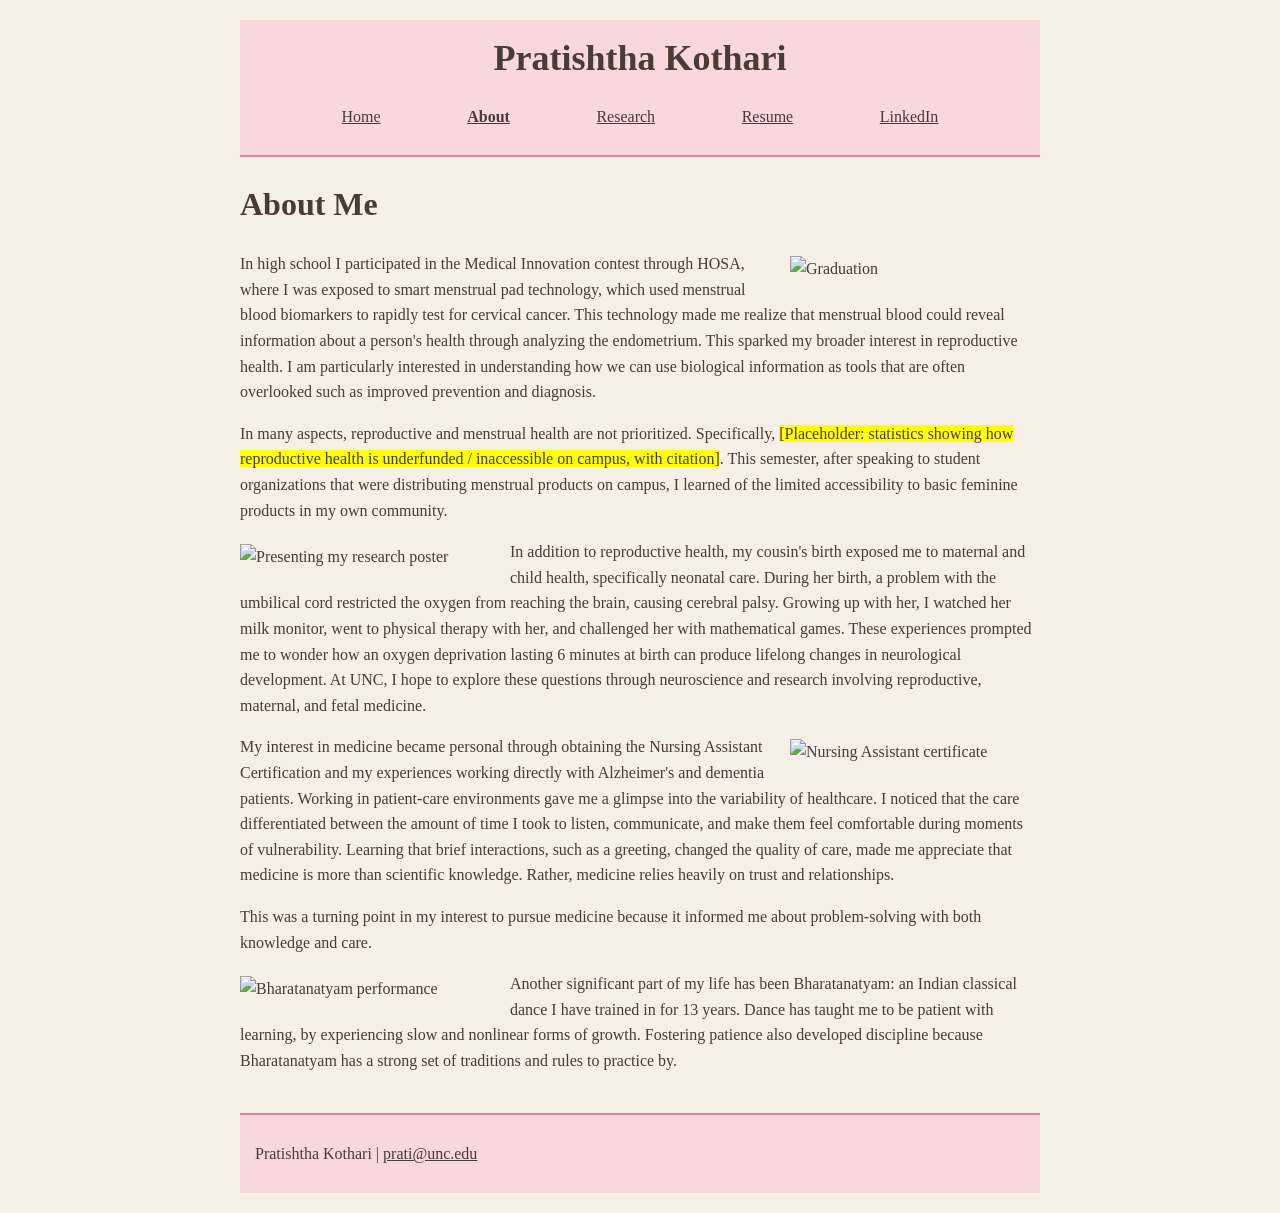
==== about.html @ 8a0a9019 "Add files via upload" ====
<!DOCTYPE html>
<html lang="en">
    <head>
        <meta charset="utf-8">
        <meta name="viewport" content="width=device-width, initial-scale=1">
        <title>About | Pratishtha Kothari</title>
        <link rel="stylesheet" href="style.css">
    </head>
    <body>

        <header>
            <a href="index.html" class="logo">Pratishtha Kothari</a>
            <nav>
                <ul>
                    <li><a href="index.html">Home</a></li>
                    <li><a href="about.html" class="active">About</a></li>
                    <li><a href="research.html">Research</a></li>
                    <li><a href="resume.html">Resume</a></li>
                    <li><a href="https://www.linkedin.com/in/pratishtha-kothari-148614324" target="_blank">LinkedIn</a></li>
                </ul>
            </nav>
        </header>

        <h1>About Me</h1>
<img src="images/graduation.jpg" alt="Graduation" class="img-right">
        <p>In high school I participated in the Medical Innovation contest through HOSA, where I was exposed to smart menstrual pad technology, which used menstrual blood biomarkers to rapidly test for cervical cancer. This technology made me realize that menstrual blood could reveal information about a person's health through analyzing the endometrium. This sparked my broader interest in reproductive health. I am particularly interested in understanding how we can use biological information as tools that are often overlooked such as improved prevention and diagnosis.</p>

        <p>In many aspects, reproductive and menstrual health are not prioritized. Specifically, <span class="placeholder">[Placeholder: statistics showing how reproductive health is underfunded / inaccessible on campus, with citation]</span>. This semester, after speaking to student organizations that were distributing menstrual products on campus, I learned of the limited accessibility to basic feminine products in my own community.</p>
<img src="images/poster-presenting.jpg" alt="Presenting my research poster" class="img-left">
        <p>In addition to reproductive health, my cousin's birth exposed me to maternal and child health, specifically neonatal care. During her birth, a problem with the umbilical cord restricted the oxygen from reaching the brain, causing cerebral palsy. Growing up with her, I watched her milk monitor, went to physical therapy with her, and challenged her with mathematical games. These experiences prompted me to wonder how an oxygen deprivation lasting 6 minutes at birth can produce lifelong changes in neurological development. At UNC, I hope to explore these questions through neuroscience and research involving reproductive, maternal, and fetal medicine.</p>
<img src="images/cna.jpg" alt="Nursing Assistant certificate" class="img-right">
        <p>My interest in medicine became personal through obtaining the Nursing Assistant Certification and my experiences working directly with Alzheimer's and dementia patients. Working in patient-care environments gave me a glimpse into the variability of healthcare. I noticed that the care differentiated between the amount of time I took to listen, communicate, and make them feel comfortable during moments of vulnerability. Learning that brief interactions, such as a greeting, changed the quality of care, made me appreciate that medicine is more than scientific knowledge. Rather, medicine relies heavily on trust and relationships.</p>

        <p>This was a turning point in my interest to pursue medicine because it informed me about problem-solving with both knowledge and care.</p>
<img src="images/dance.jpg" alt="Bharatanatyam performance" class="img-left">
        <p>Another significant part of my life has been Bharatanatyam: an Indian classical dance I have trained in for 13 years. Dance has taught me to be patient with learning, by experiencing slow and nonlinear forms of growth. Fostering patience also developed discipline because Bharatanatyam has a strong set of traditions and rules to practice by.</p>

        <footer>
            <p>Pratishtha Kothari | <a href="mailto:prati@unc.edu">prati@unc.edu</a></p>
        </footer>

    </body>
</html>
---- style.css ----
body {
    font-family: "Times New Roman", Times, serif;
    max-width: 800px;
    margin: 0 auto;
    padding: 20px;
    line-height: 1.6;
    color: #4A3B35;
    background-color: #F5EFE6;
}

header {
    background-color: #F8D7DF;
    border-bottom: 2px solid #D9849B;
    padding: 10px 15px;
    margin-bottom: 20px;
}

.logo {
    display: block;
    text-align: center;
    font-size: 36px;
    font-weight: bold;
    color: #4A3B35;
    text-decoration: none;
}

nav ul {
    list-style: none;
    padding: 0;
    display: flex;
    justify-content: space-evenly;
}

nav a {
    color: #4A3B35;
}

.active {
    font-weight: bold;
}

a {
    color: #4A3B35;
}

h1 {
    color: #4A3B35;
}

h2 {
    border-bottom: 2px solid #D9849B;
    padding-bottom: 5px;
    margin-top: 30px;
}

.quote {
    background-color: #F8D7DF;
    border-left: 4px solid #D9849B;
    padding: 5px 15px;
    margin: 30px 0;
    font-style: italic; 
    font-size: large;
    text-align: center;
}

.name {
    background-color: #F8D7DF;
    padding: 5px 15px;
    margin: 30px 0;
    font-size: large;
    font-weight: bold;
    font-style: normal;
}

.intro {
    overflow: auto;
}

.intro h1 {
    font-size: 26px;
    margin-top: 0;
}

.photo {
    float: right;
    width: 300px;
    height: 300px;
    margin-left: 20px;
    background-color: #F8D7DF;
    border: 2px solid #D9849B;
    text-align: center;
    line-height: 300px;
    font-size: 40px;
    object-fit: cover;
}

.placeholder {
    background-color: yellow;
}

.date {
    color: #8C7B72;
}

footer {
    background-color: #F8D7DF;
    border-top: 2px solid #D9849B;
    margin-top: 40px;
    padding: 10px 15px;
}

.resume-page {
    display: block;
    width: 100%;
    box-sizing: border-box;
    margin: 0 auto 20px auto;
}

.research-page {
    display: block;
    width: 100%;
    box-sizing: border-box;
    margin: 0 auto 20px auto;
}

.img-left {
    float: left;
    width: 250px;
    margin: 5px 20px 10px 0;
}

.img-right {
    float: right;
    width: 250px;
    margin: 5px 0 10px 20px;
}

footer {
    clear: both;
}

@media (max-width: 600px) {
    .img-left, .img-right {
        float: none;
        display: block;
        width: 100%;
        box-sizing: border-box;
        margin: 0 0 15px 0;
    }
}
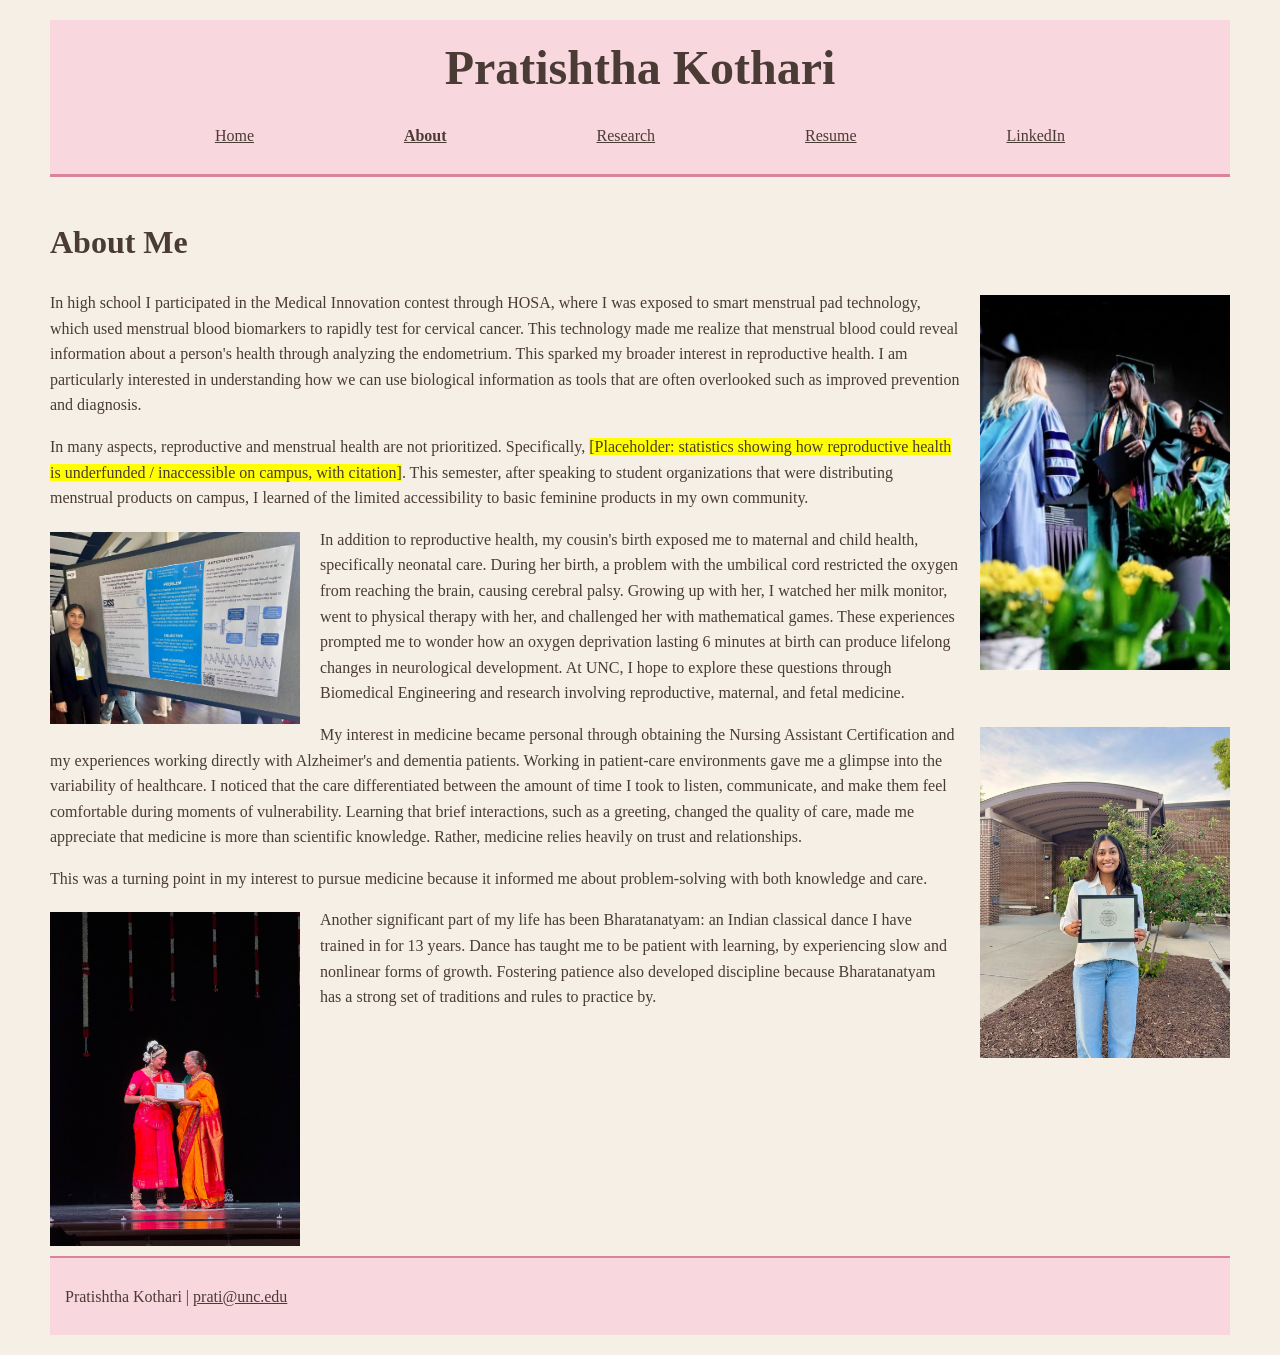
==== commit aefa717b: "describe what you changed" ====
--- a/about.html
+++ b/about.html
@@ -27,7 +27,7 @@
 
         <p>In many aspects, reproductive and menstrual health are not prioritized. Specifically, <span class="placeholder">[Placeholder: statistics showing how reproductive health is underfunded / inaccessible on campus, with citation]</span>. This semester, after speaking to student organizations that were distributing menstrual products on campus, I learned of the limited accessibility to basic feminine products in my own community.</p>
 <img src="images/poster-presenting.jpg" alt="Presenting my research poster" class="img-left">
-        <p>In addition to reproductive health, my cousin's birth exposed me to maternal and child health, specifically neonatal care. During her birth, a problem with the umbilical cord restricted the oxygen from reaching the brain, causing cerebral palsy. Growing up with her, I watched her milk monitor, went to physical therapy with her, and challenged her with mathematical games. These experiences prompted me to wonder how an oxygen deprivation lasting 6 minutes at birth can produce lifelong changes in neurological development. At UNC, I hope to explore these questions through neuroscience and research involving reproductive, maternal, and fetal medicine.</p>
+        <p>In addition to reproductive health, my cousin's birth exposed me to maternal and child health, specifically neonatal care. During her birth, a problem with the umbilical cord restricted the oxygen from reaching the brain, causing cerebral palsy. Growing up with her, I watched her milk monitor, went to physical therapy with her, and challenged her with mathematical games. These experiences prompted me to wonder how an oxygen deprivation lasting 6 minutes at birth can produce lifelong changes in neurological development. At UNC, I hope to explore these questions through Biomedical Engineering and research involving reproductive, maternal, and fetal medicine.</p>
 <img src="images/cna.jpg" alt="Nursing Assistant certificate" class="img-right">
         <p>My interest in medicine became personal through obtaining the Nursing Assistant Certification and my experiences working directly with Alzheimer's and dementia patients. Working in patient-care environments gave me a glimpse into the variability of healthcare. I noticed that the care differentiated between the amount of time I took to listen, communicate, and make them feel comfortable during moments of vulnerability. Learning that brief interactions, such as a greeting, changed the quality of care, made me appreciate that medicine is more than scientific knowledge. Rather, medicine relies heavily on trust and relationships.</p>
 
--- a/style.css
+++ b/style.css
@@ -1,8 +1,7 @@
 body {
     font-family: "Times New Roman", Times, serif;
-    max-width: 800px;
-    margin: 0 auto;
-    padding: 20px;
+    margin: 0;
+    padding: 20px 50px;
     line-height: 1.6;
     color: #4A3B35;
     background-color: #F5EFE6;
@@ -10,15 +9,15 @@
 
 header {
     background-color: #F8D7DF;
-    border-bottom: 2px solid #D9849B;
+    border-bottom: 3px solid #D9849B;
     padding: 10px 15px;
-    margin-bottom: 20px;
+    margin-bottom: 40px;
 }
 
 .logo {
     display: block;
     text-align: center;
-    font-size: 36px;
+    font-size: 48px;
     font-weight: bold;
     color: #4A3B35;
     text-decoration: none;
@@ -46,6 +45,9 @@
 h1 {
     color: #4A3B35;
 }
+.intro p {
+    font-size: 20px;
+}
 
 h2 {
     border-bottom: 2px solid #D9849B;
@@ -55,12 +57,12 @@
 
 .quote {
     background-color: #F8D7DF;
-    border-left: 4px solid #D9849B;
+    border-left: 3px solid #D9849B;
     padding: 5px 15px;
     margin: 30px 0;
-    font-style: italic; 
-    font-size: large;
+    font-style: italic;
     text-align: center;
+    font-size: 22px;
 }
 
 .name {
@@ -83,13 +85,13 @@
 
 .photo {
     float: right;
-    width: 300px;
-    height: 300px;
+    width: 450px;
+    height: 450px;
     margin-left: 20px;
     background-color: #F8D7DF;
     border: 2px solid #D9849B;
     text-align: center;
-    line-height: 300px;
+    line-height: 450px;
     font-size: 40px;
     object-fit: cover;
 }
@@ -112,6 +114,7 @@
 .resume-page {
     display: block;
     width: 100%;
+    max-width: 900px;
     box-sizing: border-box;
     margin: 0 auto 20px auto;
 }
@@ -119,6 +122,7 @@
 .research-page {
     display: block;
     width: 100%;
+    max-width: 900px;
     box-sizing: border-box;
     margin: 0 auto 20px auto;
 }
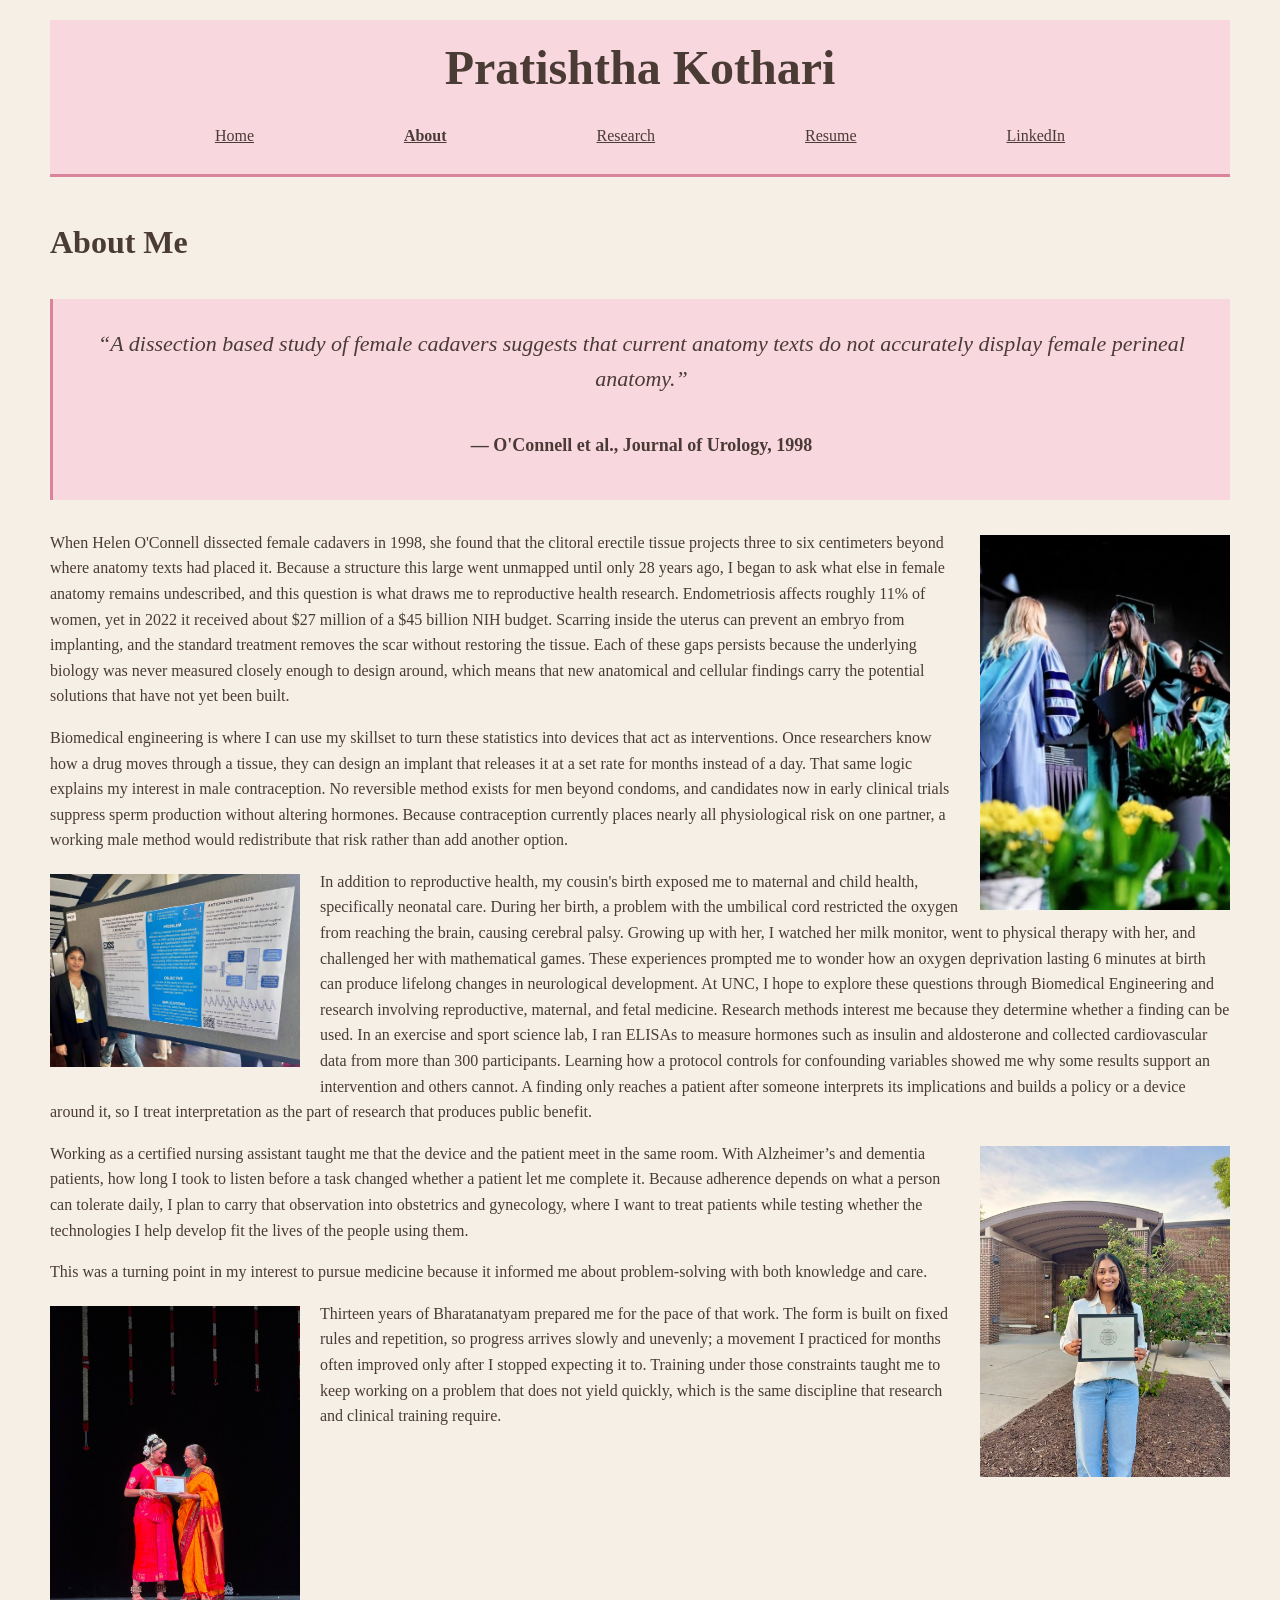
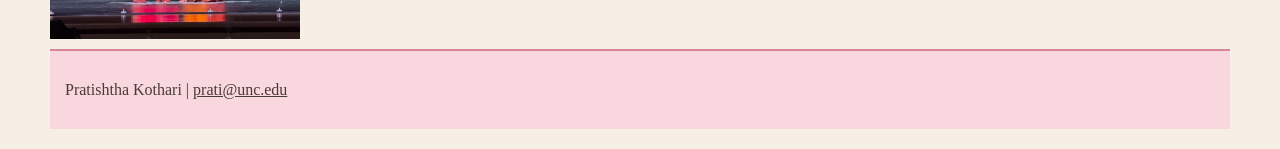
==== commit 8fd418cb: "describe what you changed" ====
--- a/about.html
+++ b/about.html
@@ -22,18 +22,25 @@
         </header>
 
         <h1>About Me</h1>
+        <div class="quote">
+                <p>“A dissection based study of female cadavers suggests that current anatomy texts do not accurately display female perineal anatomy.”<p>
+                       <p class="name">— O'Connell et al., Journal of Urology, 1998</p> </p>
+</div>
 <img src="images/graduation.jpg" alt="Graduation" class="img-right">
-        <p>In high school I participated in the Medical Innovation contest through HOSA, where I was exposed to smart menstrual pad technology, which used menstrual blood biomarkers to rapidly test for cervical cancer. This technology made me realize that menstrual blood could reveal information about a person's health through analyzing the endometrium. This sparked my broader interest in reproductive health. I am particularly interested in understanding how we can use biological information as tools that are often overlooked such as improved prevention and diagnosis.</p>
+    <p>When Helen O'Connell dissected female cadavers in 1998, she found that the clitoral erectile tissue projects three to six centimeters beyond where anatomy texts had placed it. Because a structure this large went unmapped until only 28 years ago, I began to ask what else in female anatomy remains undescribed, and this question is what draws me to reproductive health research.
 
-        <p>In many aspects, reproductive and menstrual health are not prioritized. Specifically, <span class="placeholder">[Placeholder: statistics showing how reproductive health is underfunded / inaccessible on campus, with citation]</span>. This semester, after speaking to student organizations that were distributing menstrual products on campus, I learned of the limited accessibility to basic feminine products in my own community.</p>
+Endometriosis affects roughly 11% of women, yet in 2022 it received about $27 million of a $45 billion NIH budget. Scarring inside the uterus can prevent an embryo from implanting, and the standard treatment removes the scar without restoring the tissue. Each of these gaps persists because the underlying biology was never measured closely enough to design around, which means that new anatomical and cellular findings carry the potential solutions that have not yet been built.
+</p>
+
+        <p>Biomedical engineering is where I can use my skillset to turn these statistics into devices that act as interventions. Once researchers know how a drug moves through a tissue, they can design an implant that releases it at a set rate for months instead of a day. That same logic explains my interest in male contraception. No reversible method exists for men beyond condoms, and candidates now in early clinical trials suppress sperm production without altering hormones. Because contraception currently places nearly all physiological risk on one partner, a working male method would redistribute that risk rather than add another option.</p>
 <img src="images/poster-presenting.jpg" alt="Presenting my research poster" class="img-left">
-        <p>In addition to reproductive health, my cousin's birth exposed me to maternal and child health, specifically neonatal care. During her birth, a problem with the umbilical cord restricted the oxygen from reaching the brain, causing cerebral palsy. Growing up with her, I watched her milk monitor, went to physical therapy with her, and challenged her with mathematical games. These experiences prompted me to wonder how an oxygen deprivation lasting 6 minutes at birth can produce lifelong changes in neurological development. At UNC, I hope to explore these questions through Biomedical Engineering and research involving reproductive, maternal, and fetal medicine.</p>
+        <p>In addition to reproductive health, my cousin's birth exposed me to maternal and child health, specifically neonatal care. During her birth, a problem with the umbilical cord restricted the oxygen from reaching the brain, causing cerebral palsy. Growing up with her, I watched her milk monitor, went to physical therapy with her, and challenged her with mathematical games. These experiences prompted me to wonder how an oxygen deprivation lasting 6 minutes at birth can produce lifelong changes in neurological development. At UNC, I hope to explore these questions through Biomedical Engineering and research involving reproductive, maternal, and fetal medicine. Research methods interest me because they determine whether a finding can be used. In an exercise and sport science lab, I ran ELISAs to measure hormones such as insulin and aldosterone and collected cardiovascular data from more than 300 participants. Learning how a protocol controls for confounding variables showed me why some results support an intervention and others cannot. A finding only reaches a patient after someone interprets its implications and builds a policy or a device around it, so I treat interpretation as the part of research that produces public benefit.</p>
 <img src="images/cna.jpg" alt="Nursing Assistant certificate" class="img-right">
-        <p>My interest in medicine became personal through obtaining the Nursing Assistant Certification and my experiences working directly with Alzheimer's and dementia patients. Working in patient-care environments gave me a glimpse into the variability of healthcare. I noticed that the care differentiated between the amount of time I took to listen, communicate, and make them feel comfortable during moments of vulnerability. Learning that brief interactions, such as a greeting, changed the quality of care, made me appreciate that medicine is more than scientific knowledge. Rather, medicine relies heavily on trust and relationships.</p>
+        <p>Working as a certified nursing assistant taught me that the device and the patient meet in the same room. With Alzheimer’s and dementia patients, how long I took to listen before a task changed whether a patient let me complete it. Because adherence depends on what a person can tolerate daily, I plan to carry that observation into obstetrics and gynecology, where I want to treat patients while testing whether the technologies I help develop fit the lives of the people using them.<p>
 
         <p>This was a turning point in my interest to pursue medicine because it informed me about problem-solving with both knowledge and care.</p>
 <img src="images/dance.jpg" alt="Bharatanatyam performance" class="img-left">
-        <p>Another significant part of my life has been Bharatanatyam: an Indian classical dance I have trained in for 13 years. Dance has taught me to be patient with learning, by experiencing slow and nonlinear forms of growth. Fostering patience also developed discipline because Bharatanatyam has a strong set of traditions and rules to practice by.</p>
+        <p>Thirteen years of Bharatanatyam prepared me for the pace of that work. The form is built on fixed rules and repetition, so progress arrives slowly and unevenly; a movement I practiced for months often improved only after I stopped expecting it to. Training under those constraints taught me to keep working on a problem that does not yield quickly, which is the same discipline that research and clinical training require.<p>
 
         <footer>
             <p>Pratishtha Kothari | <a href="mailto:prati@unc.edu">prati@unc.edu</a></p>
--- a/style.css
+++ b/style.css
@@ -85,13 +85,13 @@
 
 .photo {
     float: right;
-    width: 450px;
-    height: 450px;
+    width: 500px;
+    height: 500px;
     margin-left: 20px;
     background-color: #F8D7DF;
     border: 2px solid #D9849B;
     text-align: center;
-    line-height: 450px;
+    line-height: 500px;
     font-size: 40px;
     object-fit: cover;
 }
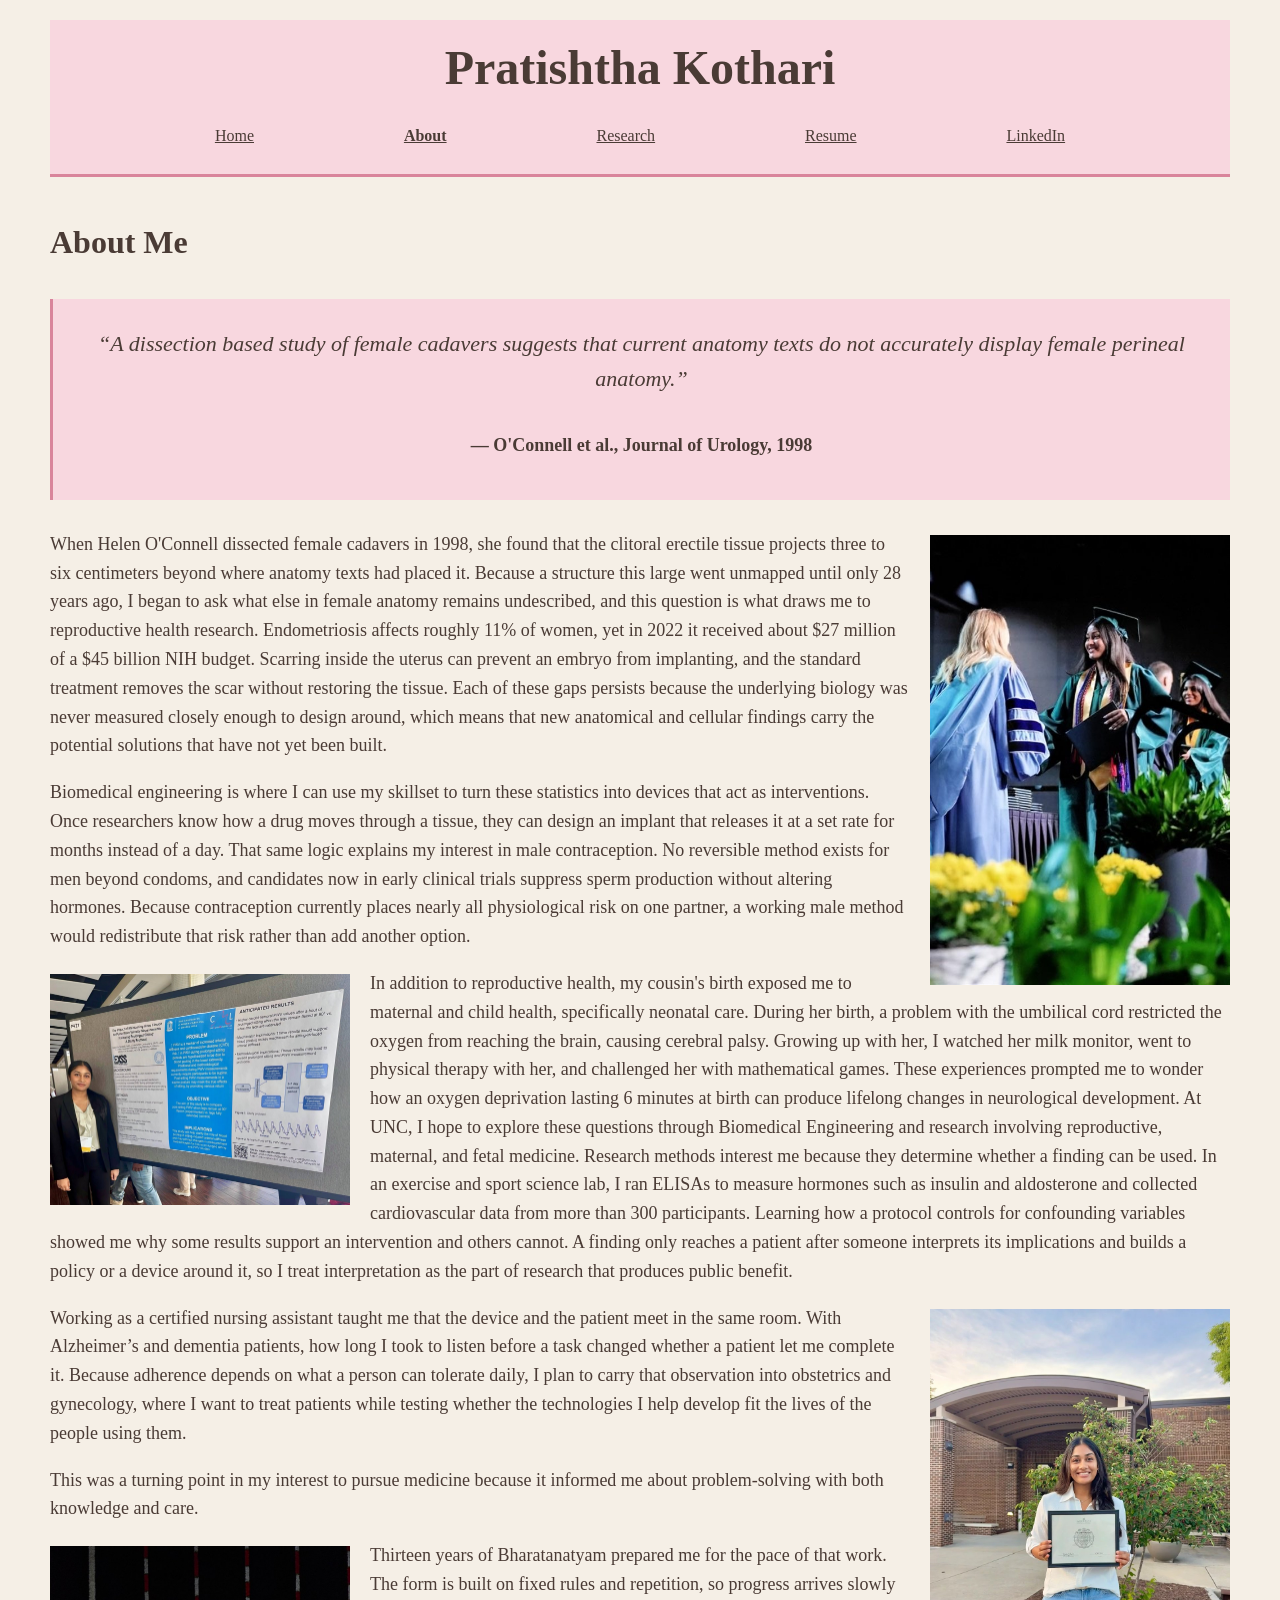
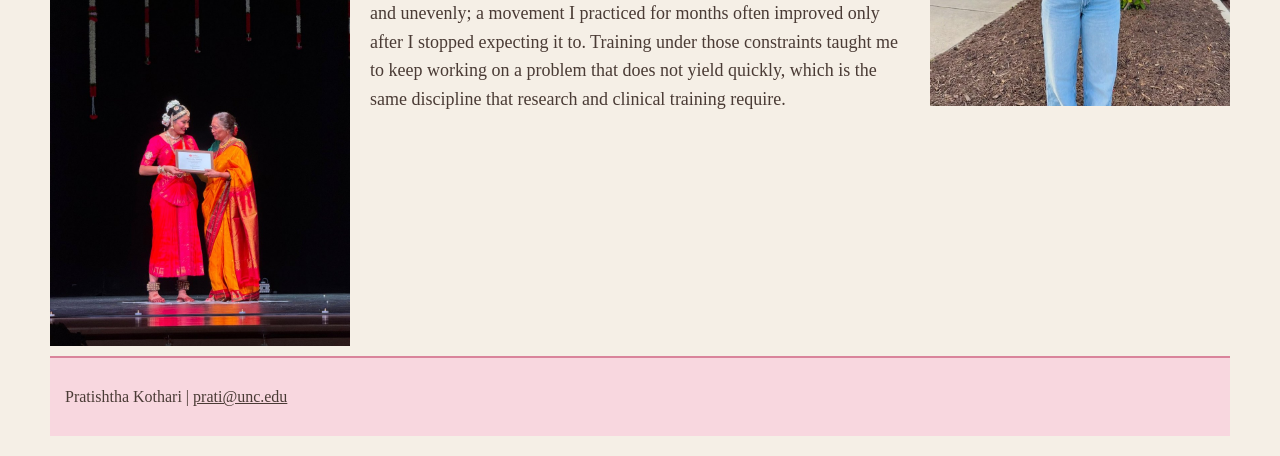
==== commit 5937bacd: "Bigger About Me text" ====
--- a/about.html
+++ b/about.html
@@ -6,8 +6,7 @@
         <title>About | Pratishtha Kothari</title>
         <link rel="stylesheet" href="style.css">
     </head>
-    <body>
-
+<body class="about">
         <header>
             <a href="index.html" class="logo">Pratishtha Kothari</a>
             <nav>
@@ -46,5 +45,6 @@
             <p>Pratishtha Kothari | <a href="mailto:prati@unc.edu">prati@unc.edu</a></p>
         </footer>
 
-    </body>
+<body class="about">
+    
 </html>
--- a/style.css
+++ b/style.css
@@ -129,13 +129,13 @@
 
 .img-left {
     float: left;
-    width: 250px;
+    width: 300px;
     margin: 5px 20px 10px 0;
 }
 
 .img-right {
     float: right;
-    width: 250px;
+    width: 300px;
     margin: 5px 0 10px 20px;
 }
 
@@ -151,4 +151,7 @@
         box-sizing: border-box;
         margin: 0 0 15px 0;
     }
+}
+.about > p {
+    font-size: 18px;
 }
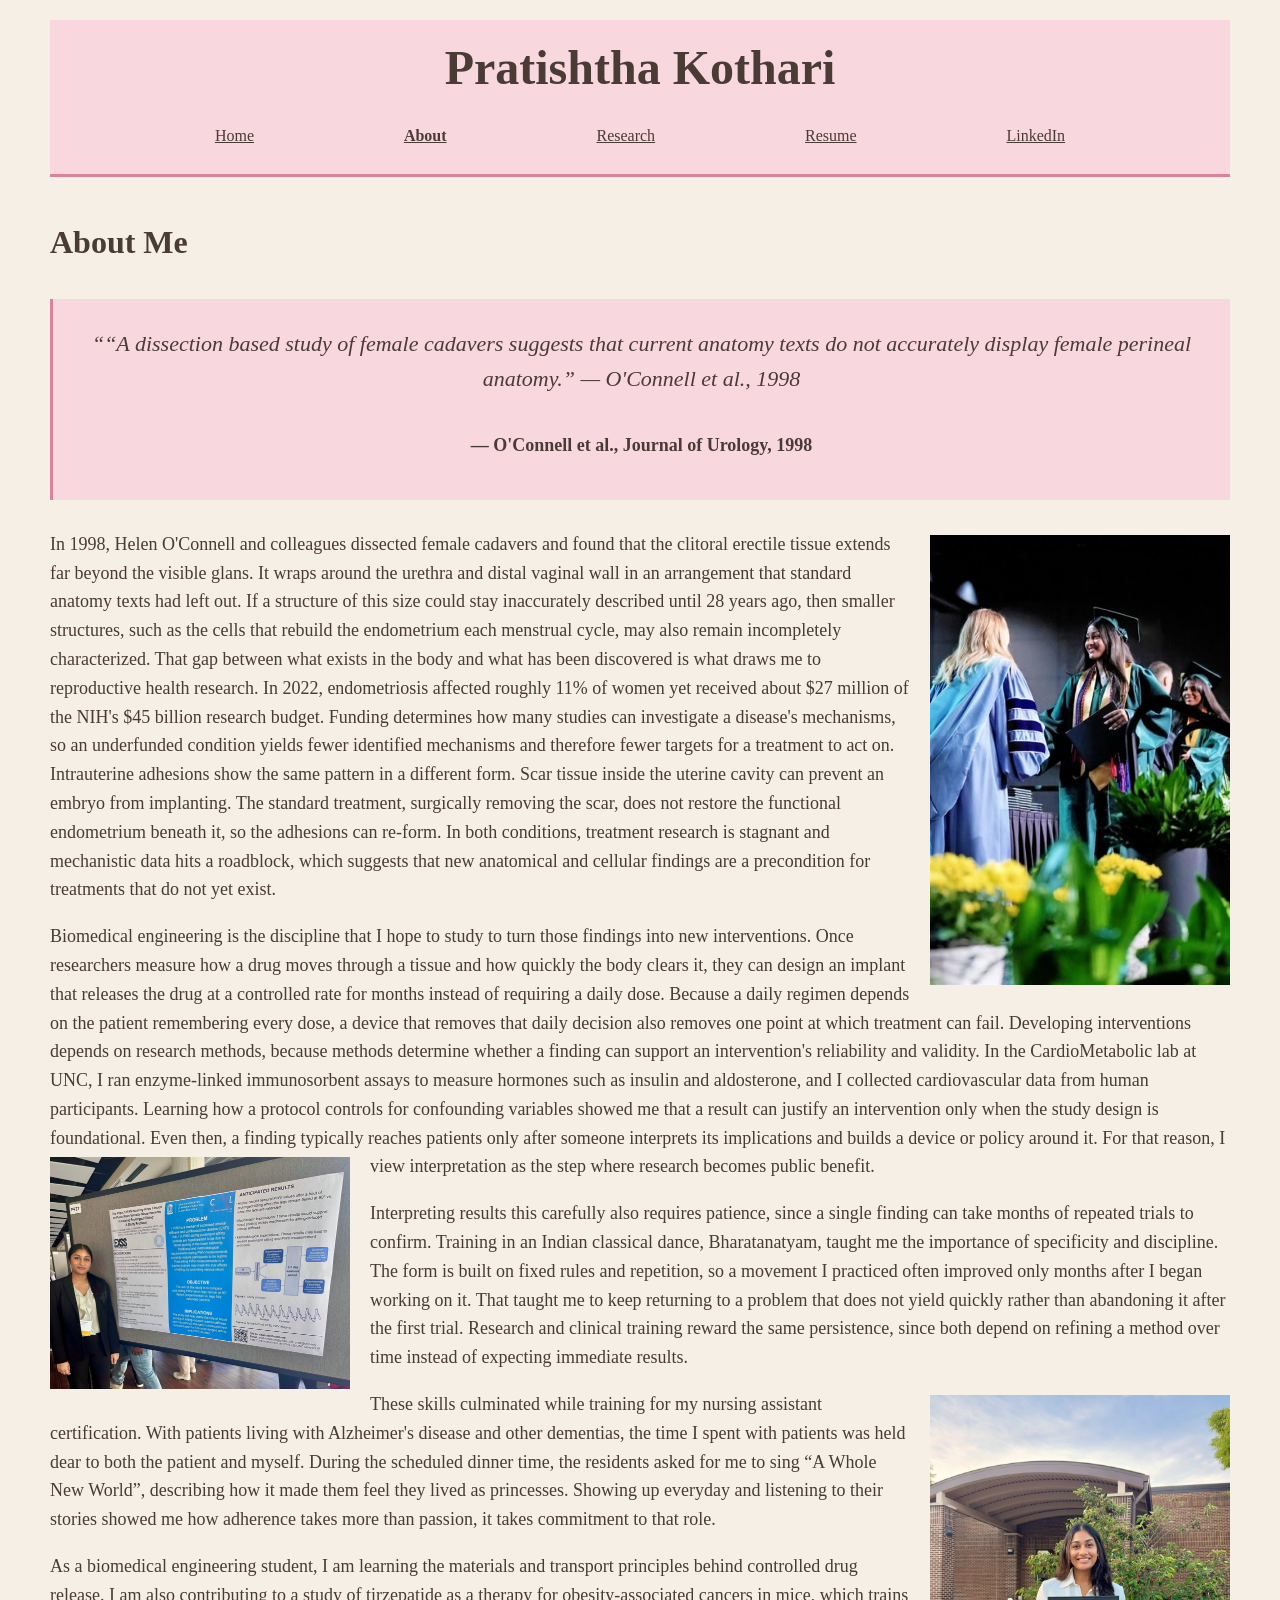
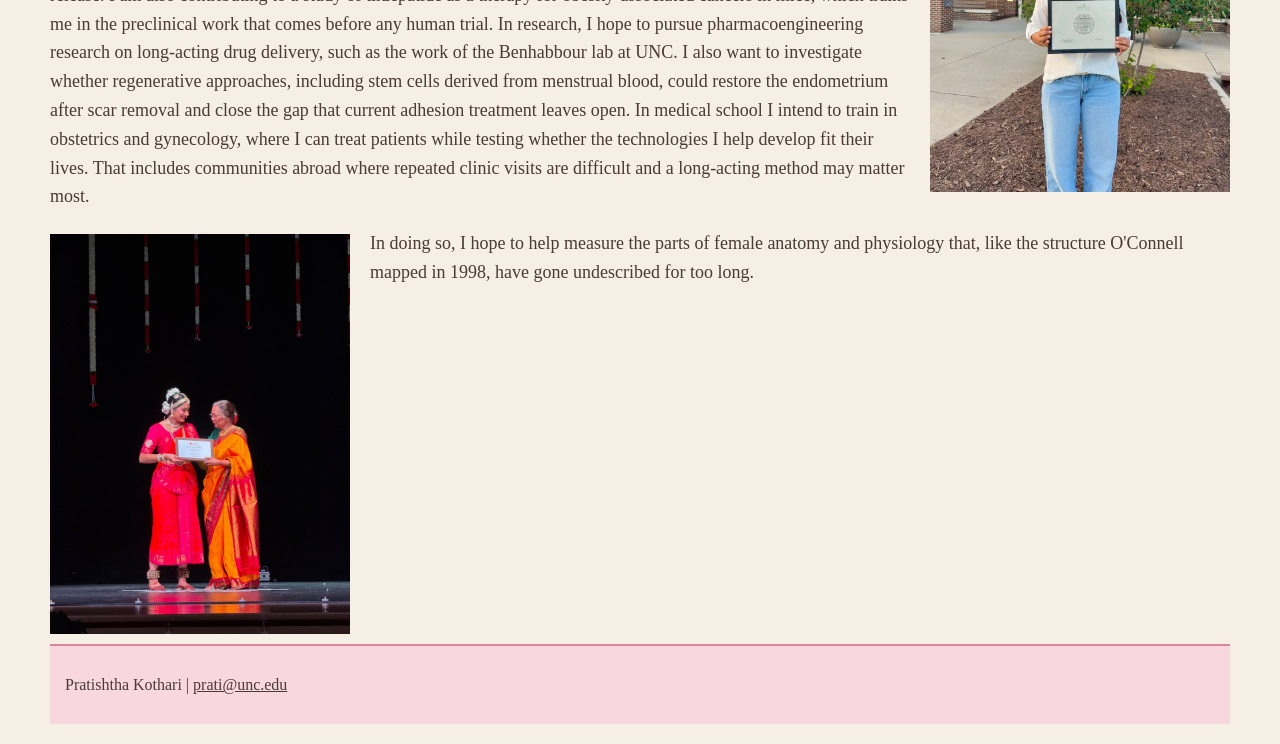
==== commit fb125417: "describe what you changed" ====
--- a/about.html
+++ b/about.html
@@ -22,29 +22,31 @@
 
         <h1>About Me</h1>
         <div class="quote">
-                <p>“A dissection based study of female cadavers suggests that current anatomy texts do not accurately display female perineal anatomy.”<p>
+                <p>““A dissection based study of female cadavers suggests that current anatomy texts do not accurately display female perineal anatomy.” — O'Connell et al., 1998<p>
                        <p class="name">— O'Connell et al., Journal of Urology, 1998</p> </p>
 </div>
 <img src="images/graduation.jpg" alt="Graduation" class="img-right">
-    <p>When Helen O'Connell dissected female cadavers in 1998, she found that the clitoral erectile tissue projects three to six centimeters beyond where anatomy texts had placed it. Because a structure this large went unmapped until only 28 years ago, I began to ask what else in female anatomy remains undescribed, and this question is what draws me to reproductive health research.
+    <p>In 1998, Helen O'Connell and colleagues dissected female cadavers and found that the clitoral erectile tissue extends far beyond the visible glans. It wraps around the urethra and distal vaginal wall in an arrangement that standard anatomy texts had left out. If a structure of this size could stay inaccurately described until 28 years ago, then smaller structures, such as the cells that rebuild the endometrium each menstrual cycle, may also remain incompletely characterized. That gap between what exists in the body and what has been discovered is what draws me to reproductive health research.
 
-Endometriosis affects roughly 11% of women, yet in 2022 it received about $27 million of a $45 billion NIH budget. Scarring inside the uterus can prevent an embryo from implanting, and the standard treatment removes the scar without restoring the tissue. Each of these gaps persists because the underlying biology was never measured closely enough to design around, which means that new anatomical and cellular findings carry the potential solutions that have not yet been built.
+        In 2022, endometriosis affected roughly 11% of women yet received about $27 million of the NIH's $45 billion research budget. Funding determines how many studies can investigate a disease's mechanisms, so an underfunded condition yields fewer identified mechanisms and therefore fewer targets for a treatment to act on. Intrauterine adhesions show the same pattern in a different form. Scar tissue inside the uterine cavity can prevent an embryo from implanting. The standard treatment, surgically removing the scar, does not restore the functional endometrium beneath it, so the adhesions can re-form. In both conditions, treatment research is stagnant and mechanistic data hits a roadblock, which suggests that new anatomical and cellular findings are a precondition for treatments that do not yet exist.
 </p>
 
-        <p>Biomedical engineering is where I can use my skillset to turn these statistics into devices that act as interventions. Once researchers know how a drug moves through a tissue, they can design an implant that releases it at a set rate for months instead of a day. That same logic explains my interest in male contraception. No reversible method exists for men beyond condoms, and candidates now in early clinical trials suppress sperm production without altering hormones. Because contraception currently places nearly all physiological risk on one partner, a working male method would redistribute that risk rather than add another option.</p>
+        <p>Biomedical engineering is the discipline that I hope to study to turn those findings into new interventions. Once researchers measure how a drug moves through a tissue and how quickly the body clears it, they can design an implant that releases the drug at a controlled rate for months instead of requiring a daily dose. Because a daily regimen depends on the patient remembering every dose, a device that removes that daily decision also removes one point at which treatment can fail.
+Developing interventions depends on research methods, because methods determine whether a finding can support an intervention's reliability and validity. In the CardioMetabolic lab at UNC, I ran enzyme-linked immunosorbent assays to measure hormones such as insulin and aldosterone, and I collected cardiovascular data from human participants. Learning how a protocol controls for confounding variables showed me that a result can justify an intervention only when the study design is foundational. Even then, a finding typically reaches patients only after someone interprets its implications and builds a device or policy around it. For that reason, I view interpretation as the step where research becomes public benefit.
 <img src="images/poster-presenting.jpg" alt="Presenting my research poster" class="img-left">
-        <p>In addition to reproductive health, my cousin's birth exposed me to maternal and child health, specifically neonatal care. During her birth, a problem with the umbilical cord restricted the oxygen from reaching the brain, causing cerebral palsy. Growing up with her, I watched her milk monitor, went to physical therapy with her, and challenged her with mathematical games. These experiences prompted me to wonder how an oxygen deprivation lasting 6 minutes at birth can produce lifelong changes in neurological development. At UNC, I hope to explore these questions through Biomedical Engineering and research involving reproductive, maternal, and fetal medicine. Research methods interest me because they determine whether a finding can be used. In an exercise and sport science lab, I ran ELISAs to measure hormones such as insulin and aldosterone and collected cardiovascular data from more than 300 participants. Learning how a protocol controls for confounding variables showed me why some results support an intervention and others cannot. A finding only reaches a patient after someone interprets its implications and builds a policy or a device around it, so I treat interpretation as the part of research that produces public benefit.</p>
+        <p>Interpreting results this carefully also requires patience, since a single finding can take months of repeated trials to confirm. Training in an Indian classical dance, Bharatanatyam, taught me the importance of specificity and discipline. The form is built on fixed rules and repetition, so a movement I practiced often improved only months after I began working on it. That taught me to keep returning to a problem that does not yield quickly rather than abandoning it after the first trial. Research and clinical training reward the same persistence, since both depend on refining a method over time instead of expecting immediate results.
+</p>
 <img src="images/cna.jpg" alt="Nursing Assistant certificate" class="img-right">
-        <p>Working as a certified nursing assistant taught me that the device and the patient meet in the same room. With Alzheimer’s and dementia patients, how long I took to listen before a task changed whether a patient let me complete it. Because adherence depends on what a person can tolerate daily, I plan to carry that observation into obstetrics and gynecology, where I want to treat patients while testing whether the technologies I help develop fit the lives of the people using them.<p>
+        <p>These skills culminated while training for my nursing assistant certification. With patients living with Alzheimer's disease and other dementias, the time I spent with patients was held dear to both the patient and myself. During the scheduled dinner time, the residents asked for me to sing “A Whole New World”, describing how it made them feel they lived as princesses. Showing up everyday and listening to their stories showed me how adherence takes more than passion, it takes commitment to that role.<p>
 
-        <p>This was a turning point in my interest to pursue medicine because it informed me about problem-solving with both knowledge and care.</p>
+        <p>As a biomedical engineering student, I am learning the materials and transport principles behind controlled drug release. I am also contributing to a study of tirzepatide as a therapy for obesity-associated cancers in mice, which trains me in the preclinical work that comes before any human trial. In research, I hope to pursue pharmacoengineering research on long-acting drug delivery, such as the work of the Benhabbour lab at UNC. I also want to investigate whether regenerative approaches, including stem cells derived from menstrual blood, could restore the endometrium after scar removal and close the gap that current adhesion treatment leaves open. In medical school I intend to train in obstetrics and gynecology, where I can treat patients while testing whether the technologies I help develop fit their lives. That includes communities abroad where repeated clinic visits are difficult and a long-acting method may matter most.</p>
 <img src="images/dance.jpg" alt="Bharatanatyam performance" class="img-left">
-        <p>Thirteen years of Bharatanatyam prepared me for the pace of that work. The form is built on fixed rules and repetition, so progress arrives slowly and unevenly; a movement I practiced for months often improved only after I stopped expecting it to. Training under those constraints taught me to keep working on a problem that does not yield quickly, which is the same discipline that research and clinical training require.<p>
+        <p>In doing so, I hope to help measure the parts of female anatomy and physiology that, like the structure O'Connell mapped in 1998, have gone undescribed for too long.<p>
 
         <footer>
             <p>Pratishtha Kothari | <a href="mailto:prati@unc.edu">prati@unc.edu</a></p>
         </footer>
 
 <body class="about">
-    
+
 </html>
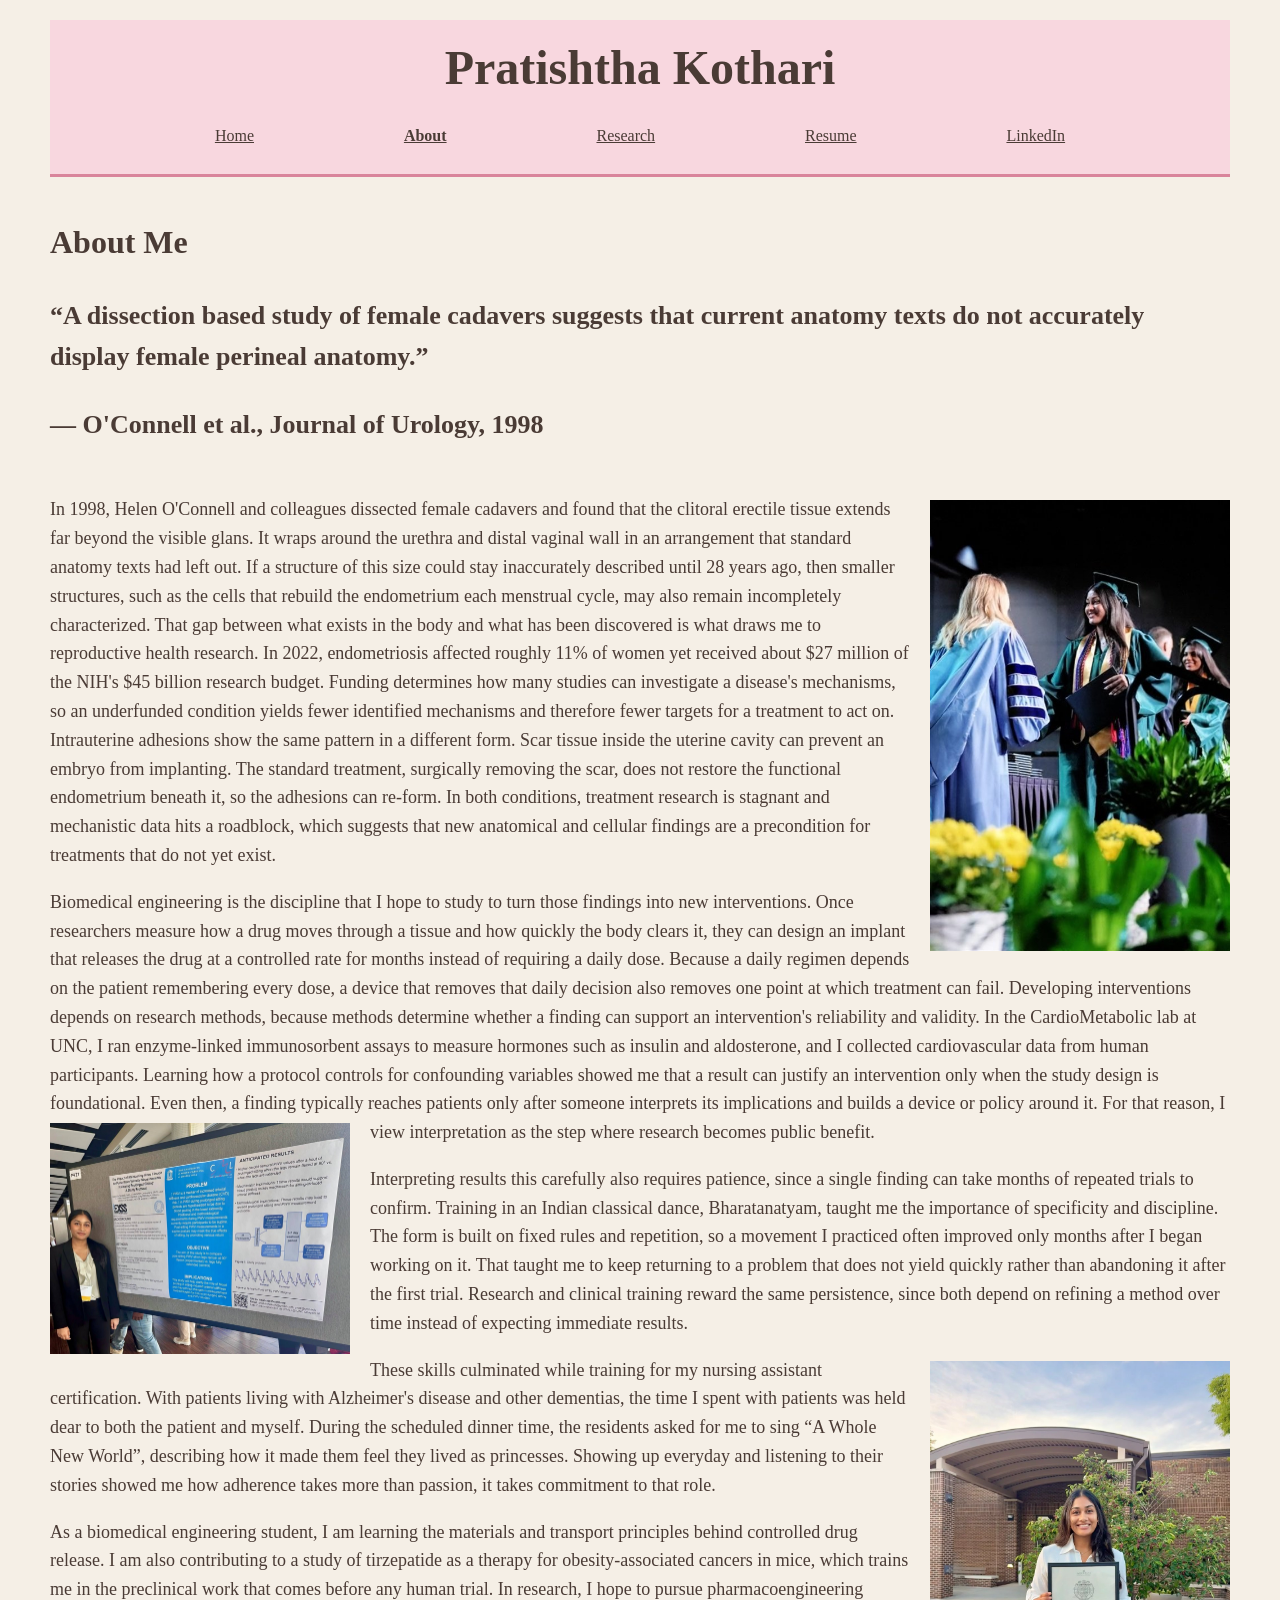
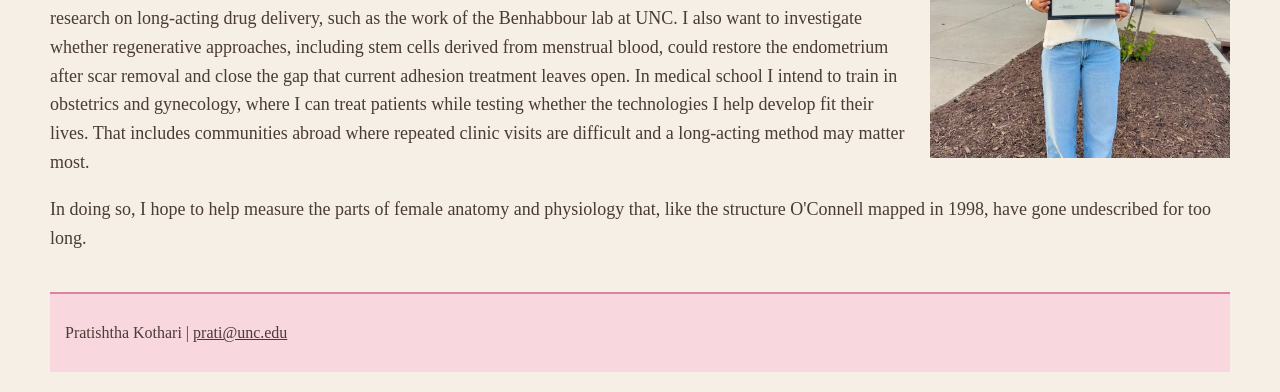
==== commit ea875c97: "Adjust quote spacing" ====
--- a/about.html
+++ b/about.html
@@ -21,9 +21,9 @@
         </header>
 
         <h1>About Me</h1>
-        <div class="quote">
-                <p>““A dissection based study of female cadavers suggests that current anatomy texts do not accurately display female perineal anatomy.” — O'Connell et al., 1998<p>
-                       <p class="name">— O'Connell et al., Journal of Urology, 1998</p> </p>
+       <div class="big-quote">
+    <p>“A dissection based study of female cadavers suggests that current anatomy texts do not accurately display female perineal anatomy.”</p>
+    <p class="big-quote .name">— O'Connell et al., Journal of Urology, 1998</p>
 </div>
 <img src="images/graduation.jpg" alt="Graduation" class="img-right">
     <p>In 1998, Helen O'Connell and colleagues dissected female cadavers and found that the clitoral erectile tissue extends far beyond the visible glans. It wraps around the urethra and distal vaginal wall in an arrangement that standard anatomy texts had left out. If a structure of this size could stay inaccurately described until 28 years ago, then smaller structures, such as the cells that rebuild the endometrium each menstrual cycle, may also remain incompletely characterized. That gap between what exists in the body and what has been discovered is what draws me to reproductive health research.
@@ -40,7 +40,6 @@
         <p>These skills culminated while training for my nursing assistant certification. With patients living with Alzheimer's disease and other dementias, the time I spent with patients was held dear to both the patient and myself. During the scheduled dinner time, the residents asked for me to sing “A Whole New World”, describing how it made them feel they lived as princesses. Showing up everyday and listening to their stories showed me how adherence takes more than passion, it takes commitment to that role.<p>
 
         <p>As a biomedical engineering student, I am learning the materials and transport principles behind controlled drug release. I am also contributing to a study of tirzepatide as a therapy for obesity-associated cancers in mice, which trains me in the preclinical work that comes before any human trial. In research, I hope to pursue pharmacoengineering research on long-acting drug delivery, such as the work of the Benhabbour lab at UNC. I also want to investigate whether regenerative approaches, including stem cells derived from menstrual blood, could restore the endometrium after scar removal and close the gap that current adhesion treatment leaves open. In medical school I intend to train in obstetrics and gynecology, where I can treat patients while testing whether the technologies I help develop fit their lives. That includes communities abroad where repeated clinic visits are difficult and a long-acting method may matter most.</p>
-<img src="images/dance.jpg" alt="Bharatanatyam performance" class="img-left">
         <p>In doing so, I hope to help measure the parts of female anatomy and physiology that, like the structure O'Connell mapped in 1998, have gone undescribed for too long.<p>
 
         <footer>
--- a/style.css
+++ b/style.css
@@ -154,4 +154,19 @@
 }
 .about > p {
     font-size: 18px;
+}
+.big-quote {
+    margin-bottom: 50px;
+}
+
+.big-quote p {
+    font-size: 26px;
+    font-weight: bold;
+    margin-bottom: 5px;
+}
+
+.big-quote .name {
+    font-size: 20px;
+    margin-top: 0;
+    margin-bottom: 0;
 }
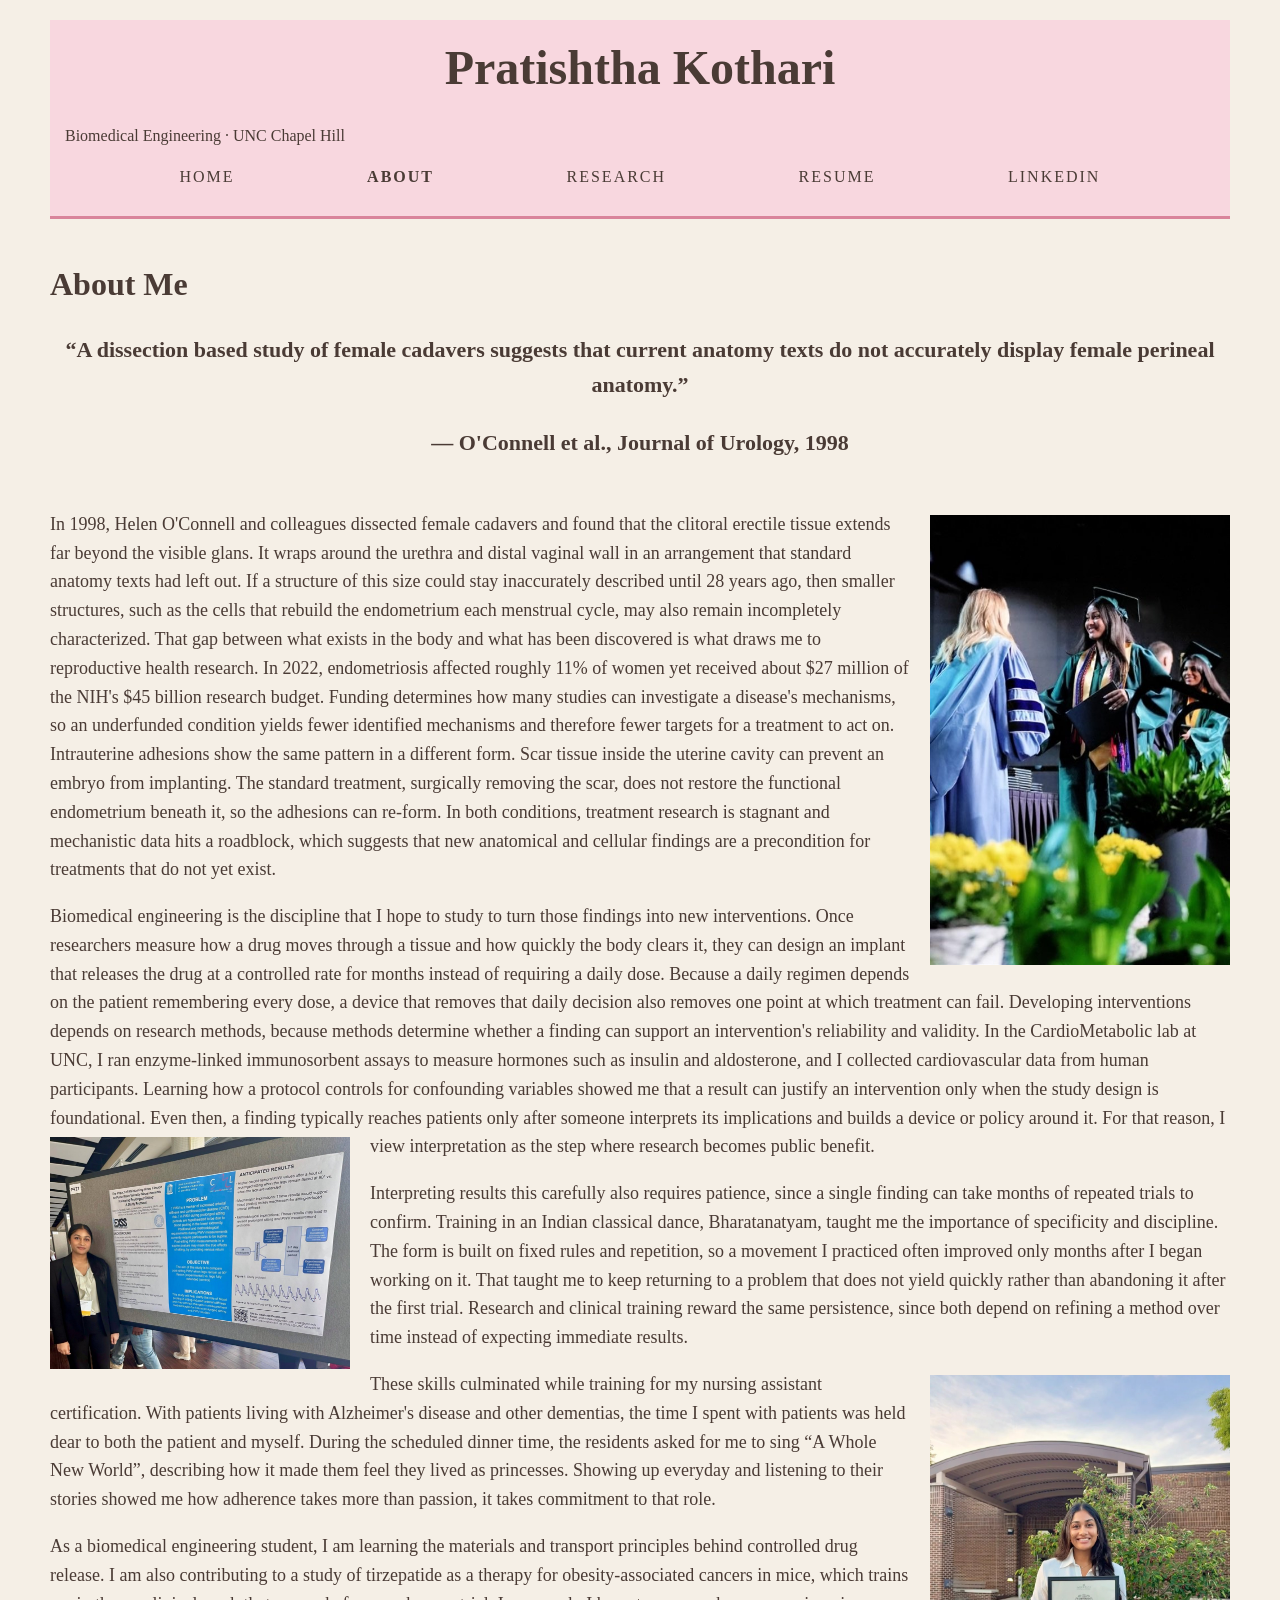
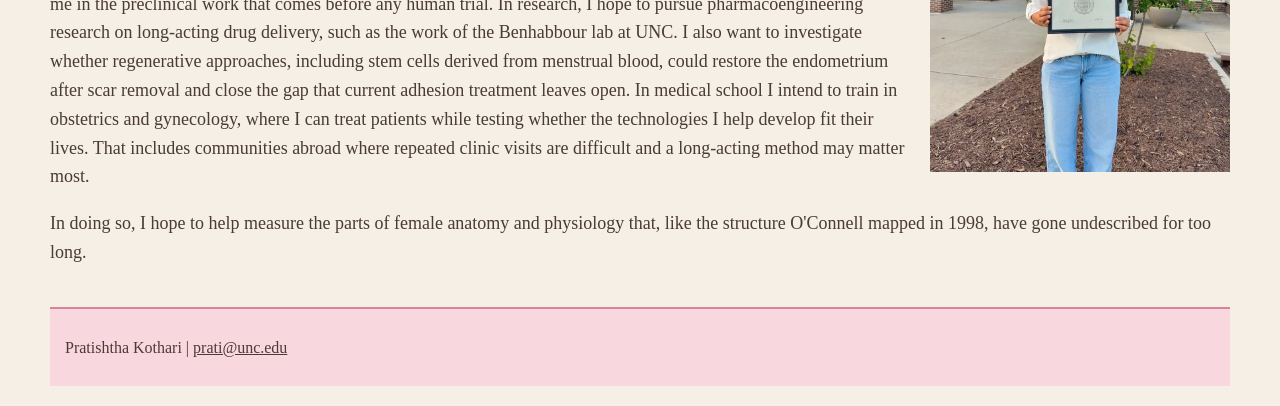
==== commit fa2ba2e3: "Old Well header banner" ====
--- a/about.html
+++ b/about.html
@@ -9,6 +9,7 @@
 <body class="about">
         <header>
             <a href="index.html" class="logo">Pratishtha Kothari</a>
+            <p class="tagline">Biomedical Engineering &middot; UNC Chapel Hill</p>
             <nav>
                 <ul>
                     <li><a href="index.html">Home</a></li>
@@ -41,7 +42,6 @@
 
         <p>As a biomedical engineering student, I am learning the materials and transport principles behind controlled drug release. I am also contributing to a study of tirzepatide as a therapy for obesity-associated cancers in mice, which trains me in the preclinical work that comes before any human trial. In research, I hope to pursue pharmacoengineering research on long-acting drug delivery, such as the work of the Benhabbour lab at UNC. I also want to investigate whether regenerative approaches, including stem cells derived from menstrual blood, could restore the endometrium after scar removal and close the gap that current adhesion treatment leaves open. In medical school I intend to train in obstetrics and gynecology, where I can treat patients while testing whether the technologies I help develop fit their lives. That includes communities abroad where repeated clinic visits are difficult and a long-acting method may matter most.</p>
         <p>In doing so, I hope to help measure the parts of female anatomy and physiology that, like the structure O'Connell mapped in 1998, have gone undescribed for too long.<p>
-
         <footer>
             <p>Pratishtha Kothari | <a href="mailto:prati@unc.edu">prati@unc.edu</a></p>
         </footer>
--- a/style.css
+++ b/style.css
@@ -32,6 +32,22 @@
 
 nav a {
     color: #4A3B35;
+    text-decoration: none;
+    text-transform: uppercase;
+    letter-spacing: 2px;
+    font-size: 16px;
+    padding: 8px 18px;
+    border-bottom: 3px solid transparent;
+    transition: background-color 0.2s, color 0.2s;
+}
+
+nav a:hover {
+    background-color: #EFB8C6;
+}
+
+nav a:active {
+    background-color: #D9849B;
+    color: white;
 }
 
 .active {
@@ -75,7 +91,14 @@
 }
 
 .intro {
-    overflow: auto;
+    display: flex;
+    align-items: center;
+    gap: 60px;
+    margin: 30px 0 40px 0;
+}
+
+.intro-text {
+    flex: 1;
 }
 
 .intro h1 {
@@ -84,16 +107,11 @@
 }
 
 .photo {
-    float: right;
-    width: 500px;
-    height: 500px;
-    margin-left: 20px;
-    background-color: #F8D7DF;
+    width: 460px;
+    height: 460px;
+    object-fit: cover;
     border: 2px solid #D9849B;
-    text-align: center;
-    line-height: 500px;
-    font-size: 40px;
-    object-fit: cover;
+    flex-shrink: 0;
 }
 
 .placeholder {
@@ -160,13 +178,38 @@
 }
 
 .big-quote p {
-    font-size: 26px;
+    font-size: 22px;
     font-weight: bold;
     margin-bottom: 5px;
+    text-align: center;
 }
 
 .big-quote .name {
-    font-size: 20px;
+    font-size: 18px;
     margin-top: 0;
     margin-bottom: 0;
+}
+@media (max-width: 800px) {
+    .intro {
+        flex-direction: column-reverse;
+        gap: 25px;
+    }
+
+    .photo {
+        width: 100%;
+        height: 400px;
+    }
+
+    nav ul {
+        flex-wrap: wrap;
+    }
+}
+.banner {
+    display: block;
+    clear: both;
+    width: 100%;
+    height: 500px;
+    object-fit: cover;
+    margin-top: 40px;
+    box-sizing: border-box;
 }
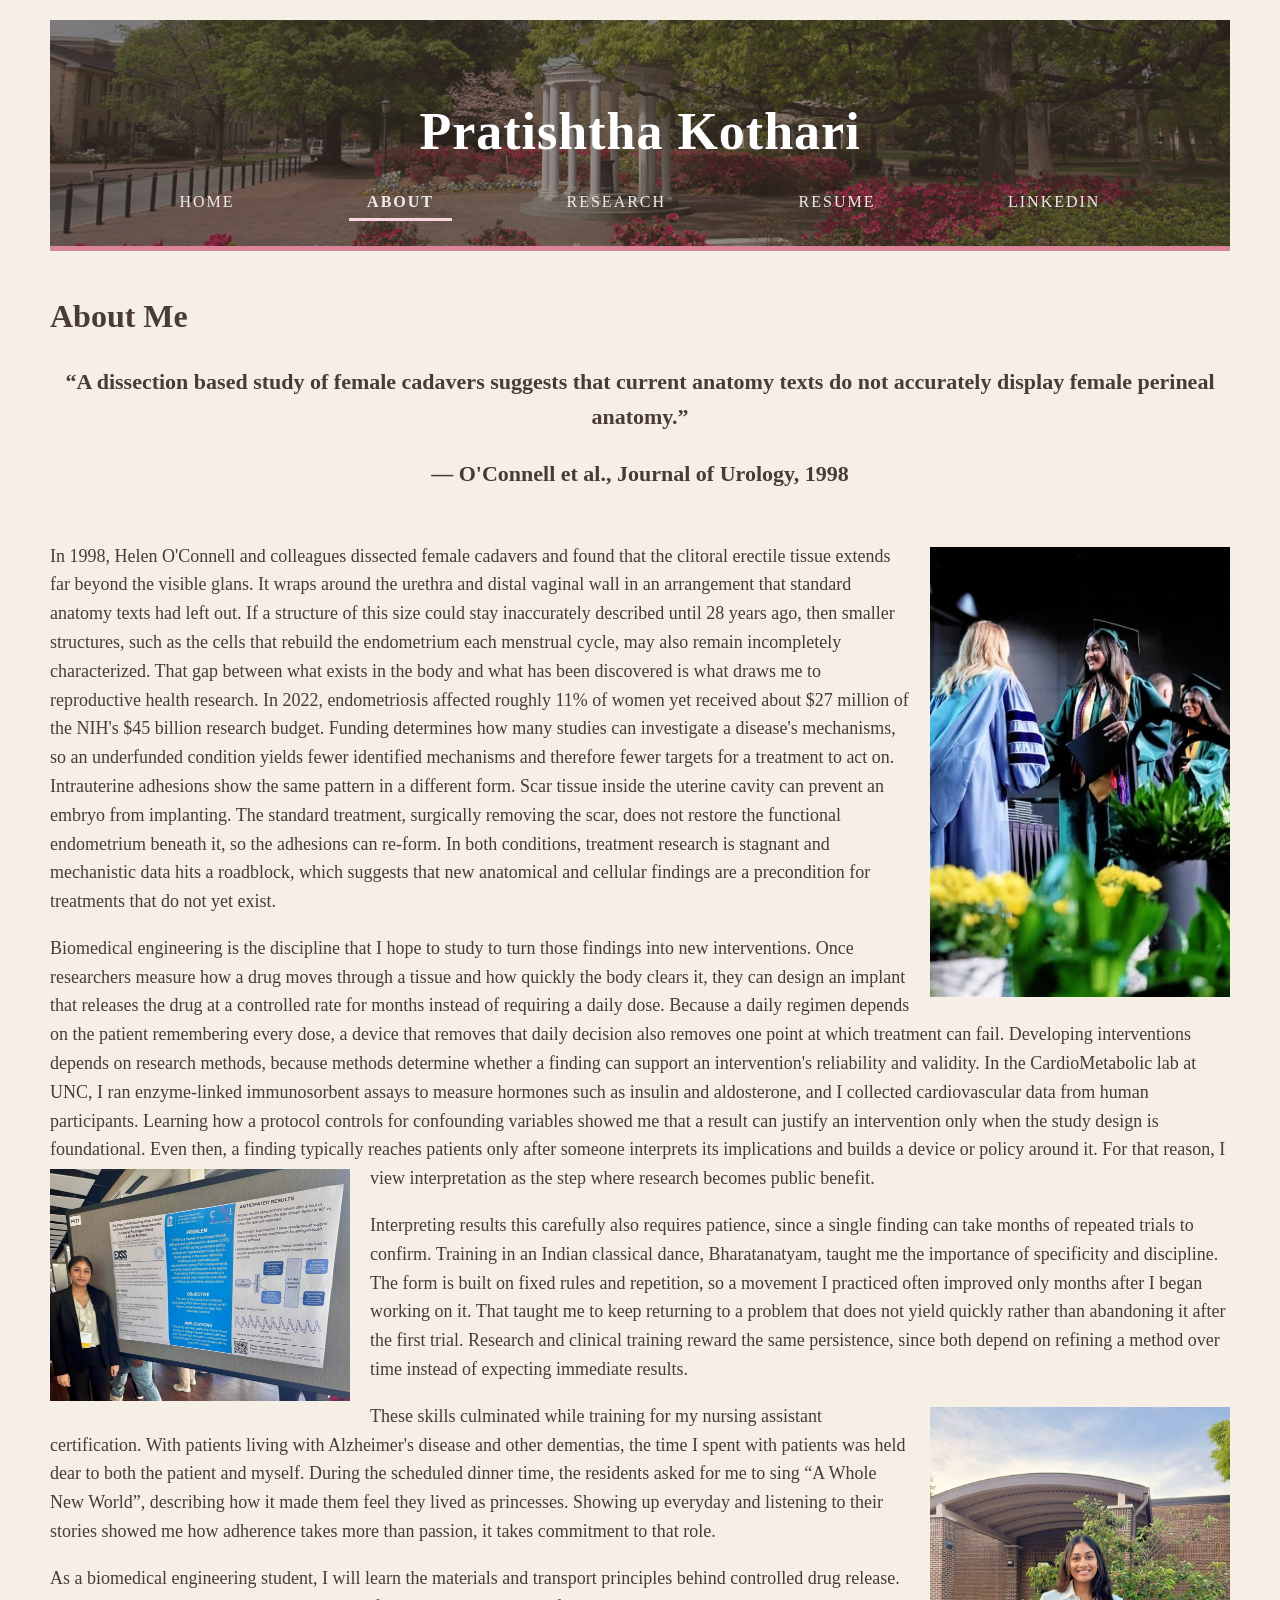
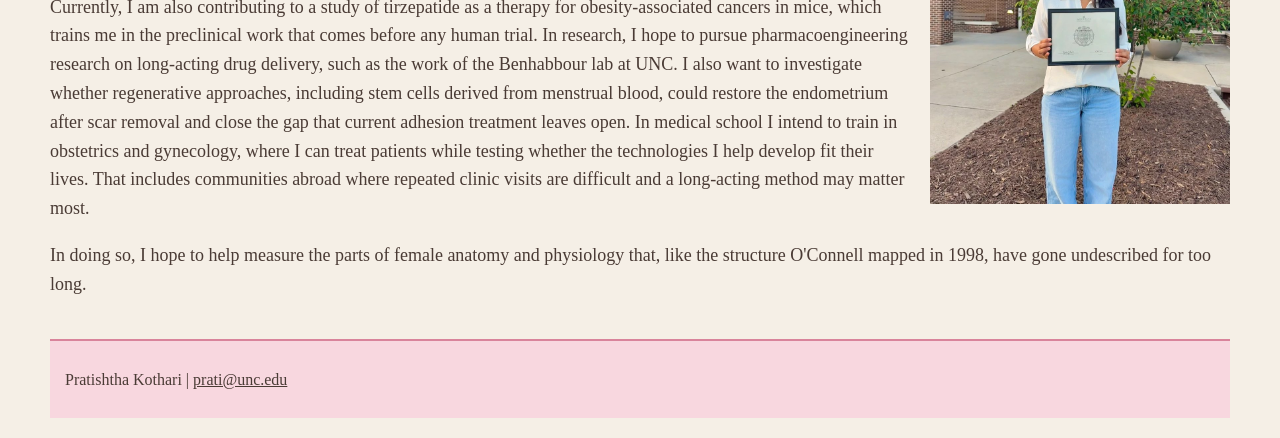
==== commit b7ea016b: "removed tagline" ====
--- a/about.html
+++ b/about.html
@@ -9,7 +9,6 @@
 <body class="about">
         <header>
             <a href="index.html" class="logo">Pratishtha Kothari</a>
-            <p class="tagline">Biomedical Engineering &middot; UNC Chapel Hill</p>
             <nav>
                 <ul>
                     <li><a href="index.html">Home</a></li>
@@ -40,12 +39,11 @@
 <img src="images/cna.jpg" alt="Nursing Assistant certificate" class="img-right">
         <p>These skills culminated while training for my nursing assistant certification. With patients living with Alzheimer's disease and other dementias, the time I spent with patients was held dear to both the patient and myself. During the scheduled dinner time, the residents asked for me to sing “A Whole New World”, describing how it made them feel they lived as princesses. Showing up everyday and listening to their stories showed me how adherence takes more than passion, it takes commitment to that role.<p>
 
-        <p>As a biomedical engineering student, I am learning the materials and transport principles behind controlled drug release. I am also contributing to a study of tirzepatide as a therapy for obesity-associated cancers in mice, which trains me in the preclinical work that comes before any human trial. In research, I hope to pursue pharmacoengineering research on long-acting drug delivery, such as the work of the Benhabbour lab at UNC. I also want to investigate whether regenerative approaches, including stem cells derived from menstrual blood, could restore the endometrium after scar removal and close the gap that current adhesion treatment leaves open. In medical school I intend to train in obstetrics and gynecology, where I can treat patients while testing whether the technologies I help develop fit their lives. That includes communities abroad where repeated clinic visits are difficult and a long-acting method may matter most.</p>
+        <p>As a biomedical engineering student, I will learn the materials and transport principles behind controlled drug release. Currently, I am also contributing to a study of tirzepatide as a therapy for obesity-associated cancers in mice, which trains me in the preclinical work that comes before any human trial. In research, I hope to pursue pharmacoengineering research on long-acting drug delivery, such as the work of the Benhabbour lab at UNC. I also want to investigate whether regenerative approaches, including stem cells derived from menstrual blood, could restore the endometrium after scar removal and close the gap that current adhesion treatment leaves open. In medical school I intend to train in obstetrics and gynecology, where I can treat patients while testing whether the technologies I help develop fit their lives. That includes communities abroad where repeated clinic visits are difficult and a long-acting method may matter most.</p>
         <p>In doing so, I hope to help measure the parts of female anatomy and physiology that, like the structure O'Connell mapped in 1998, have gone undescribed for too long.<p>
         <footer>
             <p>Pratishtha Kothari | <a href="mailto:prati@unc.edu">prati@unc.edu</a></p>
         </footer>
 
 <body class="about">
-
 </html>
--- a/style.css
+++ b/style.css
@@ -8,19 +8,31 @@
 }
 
 header {
-    background-color: #F8D7DF;
-    border-bottom: 3px solid #D9849B;
-    padding: 10px 15px;
+    background-image: linear-gradient(rgba(74, 59, 53, 0.55), rgba(74, 59, 53, 0.55)), url("images/old-well.jpg");
+    background-size: cover;
+    background-position: center;
+    border-bottom: 5px solid #D9849B;
+    padding: 70px 15px 15px 15px;
     margin-bottom: 40px;
 }
 
 .logo {
     display: block;
     text-align: center;
-    font-size: 48px;
-    font-weight: bold;
-    color: #4A3B35;
+    font-size: 52px;
+    font-weight: bold;
+    color: white;
     text-decoration: none;
+    letter-spacing: 1px;
+}
+
+.tagline {
+    text-align: center;
+    color: #fae3e9;
+    font-size: 18px;
+    letter-spacing: 3px;
+    text-transform: uppercase;
+    margin: 5px 0 40px 0;
 }
 
 nav ul {
@@ -31,7 +43,7 @@
 }
 
 nav a {
-    color: #4A3B35;
+    color: #f0ecea;
     text-decoration: none;
     text-transform: uppercase;
     letter-spacing: 2px;
@@ -42,12 +54,12 @@
 }
 
 nav a:hover {
-    background-color: #EFB8C6;
-}
-
-nav a:active {
-    background-color: #D9849B;
-    color: white;
+    background-color: rgba(248, 215, 223, 0.3);
+}
+
+nav a.active {
+    font-weight: bold;
+    border-bottom: 3px solid #F8D7DF;
 }
 
 .active {
@@ -189,27 +201,17 @@
     margin-top: 0;
     margin-bottom: 0;
 }
-@media (max-width: 800px) {
-    .intro {
-        flex-direction: column-reverse;
-        gap: 25px;
-    }
-
-    .photo {
-        width: 100%;
-        height: 400px;
-    }
-
-    nav ul {
-        flex-wrap: wrap;
-    }
-}
-.banner {
-    display: block;
-    clear: both;
-    width: 100%;
-    height: 500px;
-    object-fit: cover;
-    margin-top: 40px;
-    box-sizing: border-box;
+
+@media (max-width: 600px) {
+    body {
+        padding: 15px;
+    }
+
+    .logo {
+        font-size: 36px;
+    }
+
+    header {
+        padding-top: 40px;
+    }
 }
